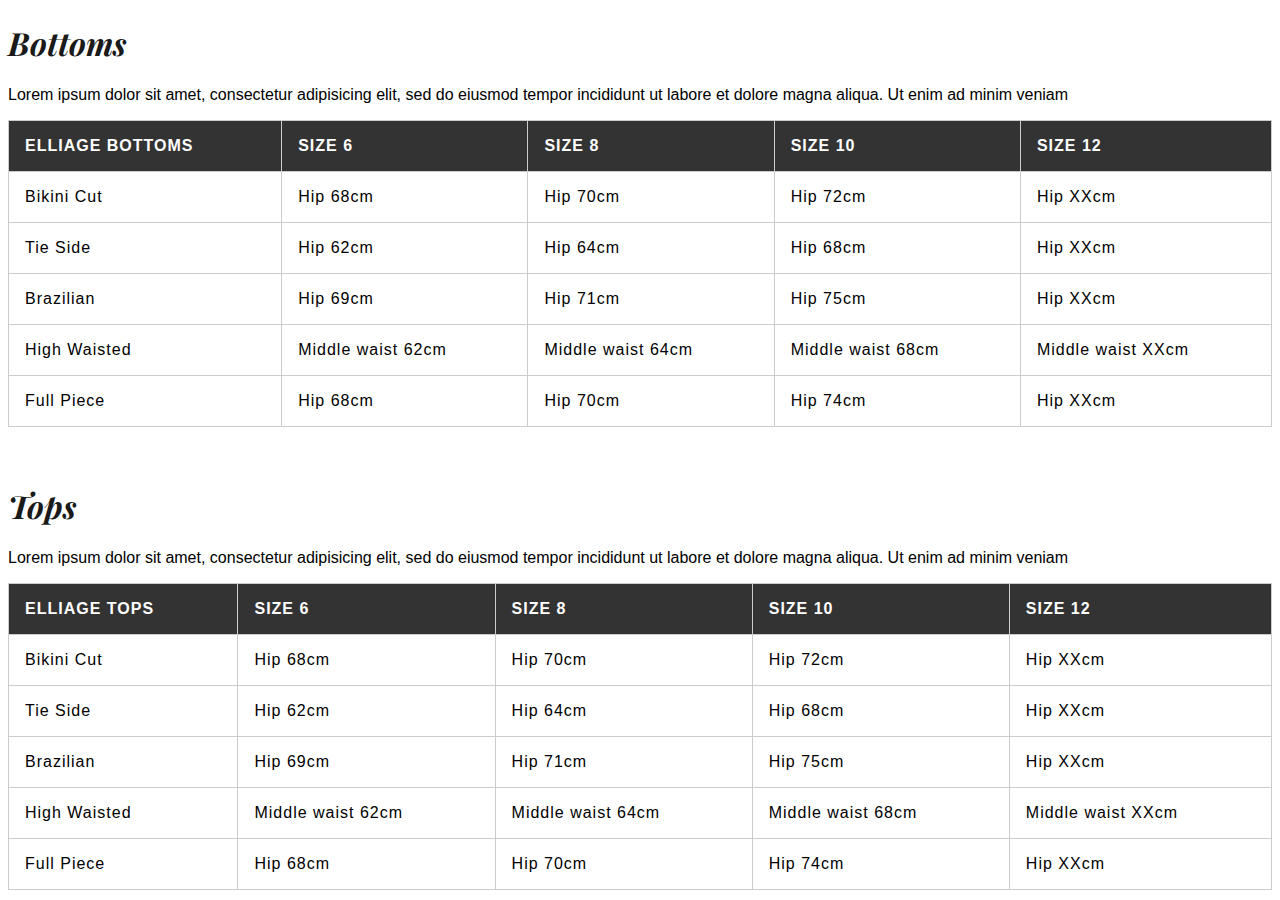
==== index.html @ e6ad79e3 "Add files via upload" ====
<!DOCTYPE html>
<html>
<head>
	<title>elliage fit guide</title>
	<link rel="stylesheet" type="text/css" href="css/style.css">

</head>
<body>

	<a href="https://www.elliage.com.au/product-category/bottoms/">
		<h1>Bottoms</h1>
	</a>
		<p>Lorem ipsum dolor sit amet, consectetur adipisicing elit, sed do eiusmod
		tempor incididunt ut labore et dolore magna aliqua. Ut enim ad minim veniam</p>


	<table>
	<thead>
	<tr>
		<th>ELLIAGE BOTTOMS</th>
		<th>SIZE 6</th>
		<th>SIZE 8</th>
		<th>SIZE 10</th>
		<th>SIZE 12</th>
	</tr>
	</thead>
	<tbody>
	<tr>
		<td>Bikini Cut</td>
		<td>Hip 68cm</td>
		<td>Hip 70cm</td>
		<td>Hip 72cm</td>
		<td>Hip XXcm</td>
	</tr>

	<tr>
		<td>Tie Side</td>
		<td>Hip 62cm</td>
		<td>Hip 64cm</td>
		<td>Hip 68cm</td>
		<td>Hip XXcm</td>
	</tr>

		<tr>
		<td>Brazilian</td>
		<td>Hip 69cm</td>
		<td>Hip 71cm</td>
		<td>Hip 75cm</td>
		<td>Hip XXcm</td>
	</tr>

		<tr>
		<td>High Waisted</td>
		<td>Middle waist 62cm</td>
		<td>Middle waist 64cm</td>
		<td>Middle waist 68cm</td>
		<td>Middle waist XXcm</td>
	</tr>

		<tr>
		<td>Full Piece</td>
		<td>Hip 68cm</td>
		<td>Hip 70cm</td>
		<td>Hip 74cm</td>
		<td>Hip XXcm</td>
	</tr>

	</tbody>
	</table>

<br>
<br>

<a href="https://www.elliage.com.au/product-category/tops/">
	<h1>Tops</h1>
</a>
		<p>Lorem ipsum dolor sit amet, consectetur adipisicing elit, sed do eiusmod
		tempor incididunt ut labore et dolore magna aliqua. Ut enim ad minim veniam</p>

	<table>
	<thead>
	<tr><th>ELLIAGE TOPS</th>
		<th>SIZE 6</th>
		<th>SIZE 8</th>
		<th>SIZE 10</th>
		<th>SIZE 12</th>
	</tr>
	</thead>
	<tbody>
	<tr>
		<td>Bikini Cut</td>
		<td>Hip 68cm</td>
		<td>Hip 70cm</td>
		<td>Hip 72cm</td>
		<td>Hip XXcm</td>
	</tr>

	<tr>
		<td>Tie Side</td>
		<td>Hip 62cm</td>
		<td>Hip 64cm</td>
		<td>Hip 68cm</td>
		<td>Hip XXcm</td>
	</tr>

		<tr>
		<td>Brazilian</td>
		<td>Hip 69cm</td>
		<td>Hip 71cm</td>
		<td>Hip 75cm</td>
		<td>Hip XXcm</td>
	</tr>

		<tr>
		<td>High Waisted</td>
		<td>Middle waist 62cm</td>
		<td>Middle waist 64cm</td>
		<td>Middle waist 68cm</td>
		<td>Middle waist XXcm</td>
	</tr>

		<tr>
		<td>Full Piece</td>
		<td>Hip 68cm</td>
		<td>Hip 70cm</td>
		<td>Hip 74cm</td>
		<td>Hip XXcm</td>
	</tr>

	</tbody>
	</table>




</body>
</html>
---- css/style.css ----
/* 
Generic Styling, for Desktops/Laptops 
*/

@import url('https://fonts.googleapis.com/css?family=Playfair+Display:400,400i,700,700i,900,900i');

@font-face {
    font-family: "Giorgio";
    src: url("images/Giorgio.ttf");
}

@font-face {
    font-family: "Giorgio";
    src: url("images/Giorgio-Thin.ttf");
    font-weight: thin;
}


table { 
  width: 100%; 
  border-collapse: collapse; 
}
/* Zebra striping */
tr:nth-of-type(odd) { 
  background: #white; 
}
th { 
  background: #333; 
  color: white; 
  font-weight: bold; 
  font-family: "Giorgio",Helvetica,Arial,sans-serif;
  padding: 1em;
}
td, th { 
  padding: 6px; 
  border: 1px solid #ccc; 
  text-align: left; 
  font-family: "Giorgio",Helvetica,Arial,sans-serif;
  padding: 1em;
  letter-spacing: 1px;
}


a {
  font-family: 'Playfair Display',sans-serif;
	font-size: 1em;
	font-weight: 900;
	font-style: italic;
/*	letter-spacing: 2px;*/
	color: #1a1a1a;
	text-decoration: none;
}

a:hover{
	color: #E1ACAF;
	text-decoration: none;
}

p {
  font-family: "Giorgio",Helvetica,Arial,sans-serif;
}
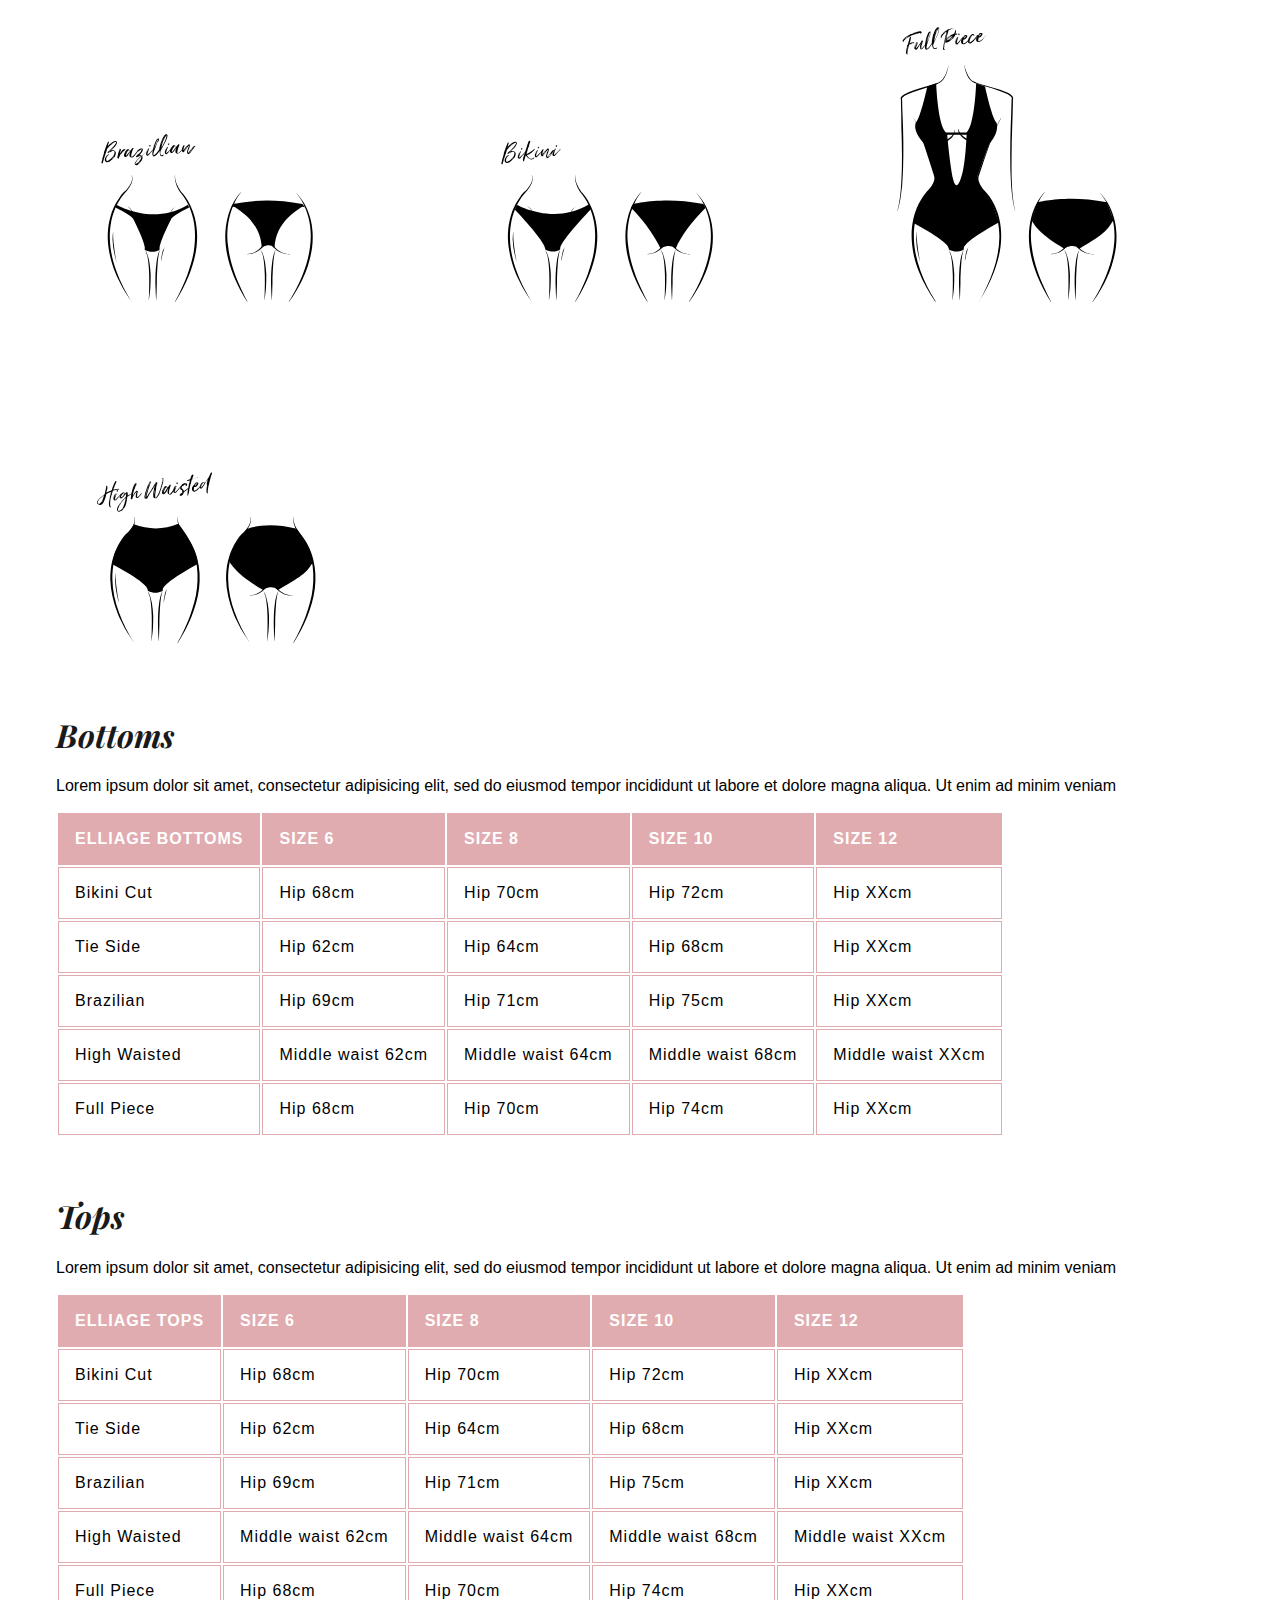
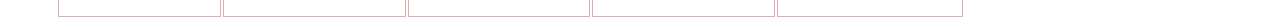
==== commit 60c63586: "updated images" ====
--- a/index.html
+++ b/index.html
@@ -7,6 +7,38 @@
 </head>
 <body>
 
+<!-- <table id="coverage">
+	<td>
+		<img src="images/fit guide elliage_3-01.svg" class="fitguideimage"; alt="Elliage fit guide Brazillian swimsuit cut coverages" width="300px">
+	</td>
+
+		<td>
+		<img src="images/fit guide elliage_3-02.svg" class="fitguideimage"; alt="Elliage fit guide Bikini swimsuit cut coverages" width="300px">
+	</td>
+
+
+		<td>
+	<img src="images/fit guide elliage_3-03.svg" class="fitguideimage"; alt="Elliage fit guide Full Piece swimsuit cut coverages" width="300px">	
+	</td>
+
+		<td>
+		<img src="images/fit guide elliage_3-04.svg" class="fitguideimage"; alt="Elliage fit guide High Waisted swimsuit cut coverages" width="300px">
+	</td>
+
+</table> -->
+
+	<a href="https://www.elliage.com.au/swim-wear/">
+	<img src="images/fit guide elliage_3-01.svg" class="fitguideimage"; alt="Elliage fit guide Brazillian swimsuit cut coverages" width="300px">
+
+	<img src="images/fit guide elliage_3-02.svg" class="fitguideimage"; alt="Elliage fit guide Bikini swimsuit cut coverages" width="300px">
+
+	<img src="images/fit guide elliage_3-03.svg" class="fitguideimage"; alt="Elliage fit guide Full Piece swimsuit cut coverages" width="300px">	
+
+	<img src="images/fit guide elliage_3-04.svg" class="fitguideimage"; alt="Elliage fit guide High Waisted swimsuit cut coverages" width="300px">
+
+</a>
+
+<div id="text"> 
 	<a href="https://www.elliage.com.au/product-category/bottoms/">
 		<h1>Bottoms</h1>
 	</a>
@@ -77,6 +109,7 @@
 		<p>Lorem ipsum dolor sit amet, consectetur adipisicing elit, sed do eiusmod
 		tempor incididunt ut labore et dolore magna aliqua. Ut enim ad minim veniam</p>
 
+
 	<table>
 	<thead>
 	<tr><th>ELLIAGE TOPS</th>
@@ -130,6 +163,8 @@
 	</tbody>
 	</table>
 
+</div>
+
 
 
 
--- a/css/style.css
+++ b/css/style.css
@@ -17,23 +17,26 @@
 
 
 table { 
-  width: 100%; 
-  border-collapse: collapse; 
+/*  width: 700%; 
+  border-collapse: collapse; */
+    max-width: 100%;
+    height: auto;
 }
 /* Zebra striping */
 tr:nth-of-type(odd) { 
   background: #white; 
 }
 th { 
-  background: #333; 
+  background: #E1ACAF; 
   color: white; 
   font-weight: bold; 
   font-family: "Giorgio",Helvetica,Arial,sans-serif;
   padding: 1em;
 }
+
 td, th { 
   padding: 6px; 
-  border: 1px solid #ccc; 
+  border: 0.5px solid #E1ACAF;  
   text-align: left; 
   font-family: "Giorgio",Helvetica,Arial,sans-serif;
   padding: 1em;
@@ -49,6 +52,7 @@
 /*	letter-spacing: 2px;*/
 	color: #1a1a1a;
 	text-decoration: none;
+
 }
 
 a:hover{
@@ -58,4 +62,62 @@
 
 p {
   font-family: "Giorgio",Helvetica,Arial,sans-serif;
-}+}
+
+#text {
+  padding-left: 3em;
+  padding-right: 3em;
+}
+
+/*#coverage {
+  padding-left: 3em;
+  padding-right: 3em;
+  background-color: none;
+}
+
+*/
+
+img {
+    max-width: 800px;
+    height: auto;
+  padding-left: 3em;
+  padding-right: 3em;
+
+}
+
+
+@media only screen and (max-width: 1230px) {
+
+img {
+    width: auto;
+    height: auto;
+  padding-left: 3em;
+  padding-right: 3em;
+
+}
+}
+
+
+@media only screen and (max-width: 768px) {
+
+img {
+    width: auto;
+    height: auto;
+      padding-left: 3em;
+  padding-right: 3em;
+
+}
+}
+
+
+@media only screen and (max-width: 400px) {
+
+img {
+    width: auto;
+    height: auto;
+      padding-left: 3em;
+  padding-right: 3em;
+
+}
+}
+
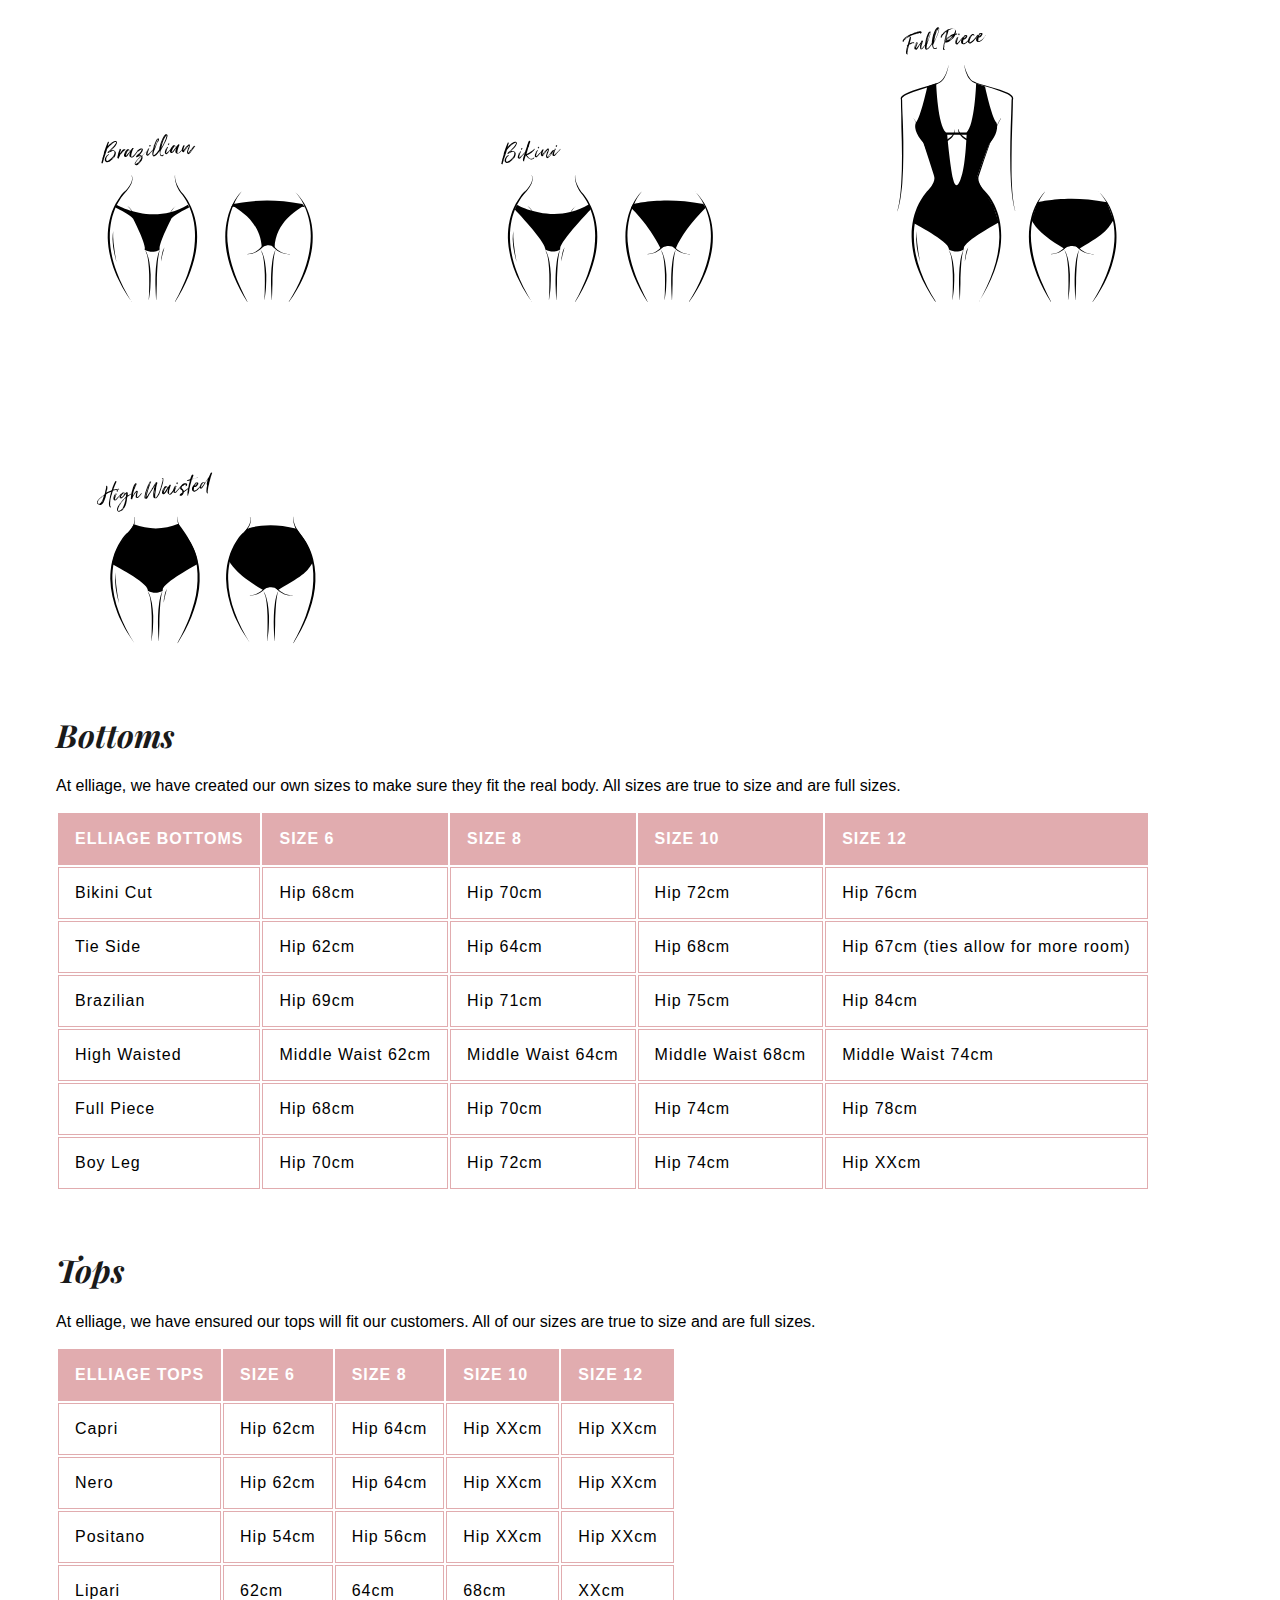
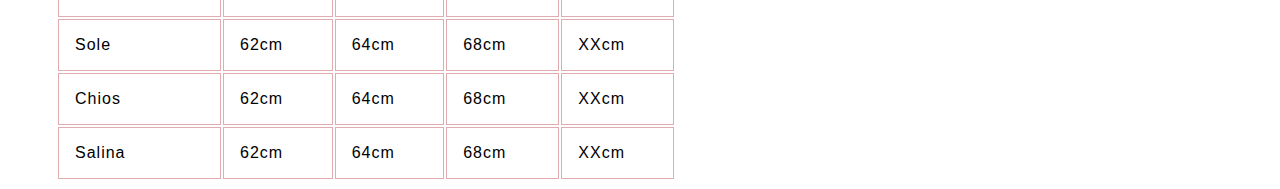
==== commit a10a3a41: "updated code" ====
--- a/index.html
+++ b/index.html
@@ -38,12 +38,12 @@
 
 </a>
 
+
 <div id="text"> 
 	<a href="https://www.elliage.com.au/product-category/bottoms/">
 		<h1>Bottoms</h1>
 	</a>
-		<p>Lorem ipsum dolor sit amet, consectetur adipisicing elit, sed do eiusmod
-		tempor incididunt ut labore et dolore magna aliqua. Ut enim ad minim veniam</p>
+		<p>At elliage, we have created our own sizes to make sure they fit the real body. All sizes are true to size and are full sizes. </p>
 
 
 	<table>
@@ -62,7 +62,7 @@
 		<td>Hip 68cm</td>
 		<td>Hip 70cm</td>
 		<td>Hip 72cm</td>
-		<td>Hip XXcm</td>
+		<td>Hip 76cm</td>
 	</tr>
 
 	<tr>
@@ -70,7 +70,7 @@
 		<td>Hip 62cm</td>
 		<td>Hip 64cm</td>
 		<td>Hip 68cm</td>
-		<td>Hip XXcm</td>
+		<td>Hip 67cm (ties allow for more room)</td>
 	</tr>
 
 		<tr>
@@ -78,21 +78,29 @@
 		<td>Hip 69cm</td>
 		<td>Hip 71cm</td>
 		<td>Hip 75cm</td>
-		<td>Hip XXcm</td>
+		<td>Hip 84cm</td>
 	</tr>
 
 		<tr>
 		<td>High Waisted</td>
-		<td>Middle waist 62cm</td>
-		<td>Middle waist 64cm</td>
-		<td>Middle waist 68cm</td>
-		<td>Middle waist XXcm</td>
+		<td>Middle Waist 62cm</td>
+		<td>Middle Waist 64cm</td>
+		<td>Middle Waist 68cm</td>
+		<td>Middle Waist 74cm</td>
 	</tr>
 
 		<tr>
 		<td>Full Piece</td>
 		<td>Hip 68cm</td>
 		<td>Hip 70cm</td>
+		<td>Hip 74cm</td>
+		<td>Hip 78cm</td>
+	</tr>
+
+		<tr>
+		<td>Boy Leg</td>
+		<td>Hip 70cm</td>
+		<td>Hip 72cm</td>
 		<td>Hip 74cm</td>
 		<td>Hip XXcm</td>
 	</tr>
@@ -106,8 +114,7 @@
 <a href="https://www.elliage.com.au/product-category/tops/">
 	<h1>Tops</h1>
 </a>
-		<p>Lorem ipsum dolor sit amet, consectetur adipisicing elit, sed do eiusmod
-		tempor incididunt ut labore et dolore magna aliqua. Ut enim ad minim veniam</p>
+		<p>At elliage, we have ensured our tops will fit our customers. All of our sizes are true to size and are full sizes.</p>
 
 
 	<table>
@@ -121,52 +128,64 @@
 	</thead>
 	<tbody>
 	<tr>
-		<td>Bikini Cut</td>
-		<td>Hip 68cm</td>
-		<td>Hip 70cm</td>
-		<td>Hip 72cm</td>
+		<td>Capri</td>
+		<td>Hip 62cm</td>
+		<td>Hip 64cm</td>
+		<td>Hip XXcm</td>
 		<td>Hip XXcm</td>
 	</tr>
 
 	<tr>
-		<td>Tie Side</td>
+		<td>Nero</td>
 		<td>Hip 62cm</td>
 		<td>Hip 64cm</td>
-		<td>Hip 68cm</td>
+		<td>Hip XXcm</td>
 		<td>Hip XXcm</td>
 	</tr>
 
 		<tr>
-		<td>Brazilian</td>
-		<td>Hip 69cm</td>
-		<td>Hip 71cm</td>
-		<td>Hip 75cm</td>
+		<td>Positano</td>
+		<td>Hip 54cm</td>
+		<td>Hip 56cm</td>
+		<td>Hip XXcm</td>
 		<td>Hip XXcm</td>
 	</tr>
 
 		<tr>
-		<td>High Waisted</td>
-		<td>Middle waist 62cm</td>
-		<td>Middle waist 64cm</td>
-		<td>Middle waist 68cm</td>
-		<td>Middle waist XXcm</td>
+		<td>Lipari</td>
+		<td>62cm</td>
+		<td>64cm</td>
+		<td>68cm</td>
+		<td>XXcm</td>
 	</tr>
 
 		<tr>
-		<td>Full Piece</td>
-		<td>Hip 68cm</td>
-		<td>Hip 70cm</td>
-		<td>Hip 74cm</td>
-		<td>Hip XXcm</td>
+		<td>Sole</td>
+		<td>62cm</td>
+		<td>64cm</td>
+		<td>68cm</td>
+		<td>XXcm</td>
+	</tr>
+
+		<tr>
+		<td>Chios</td>
+		<td>62cm</td>
+		<td>64cm</td>
+		<td>68cm</td>
+		<td>XXcm</td>
+	</tr>
+
+		<tr>
+		<td>Salina</td>
+		<td>62cm</td>
+		<td>64cm</td>
+		<td>68cm</td>
+		<td>XXcm</td>
 	</tr>
 
 	</tbody>
 	</table>
 
-</div>
-
-
-
 
 </body>
 </html>